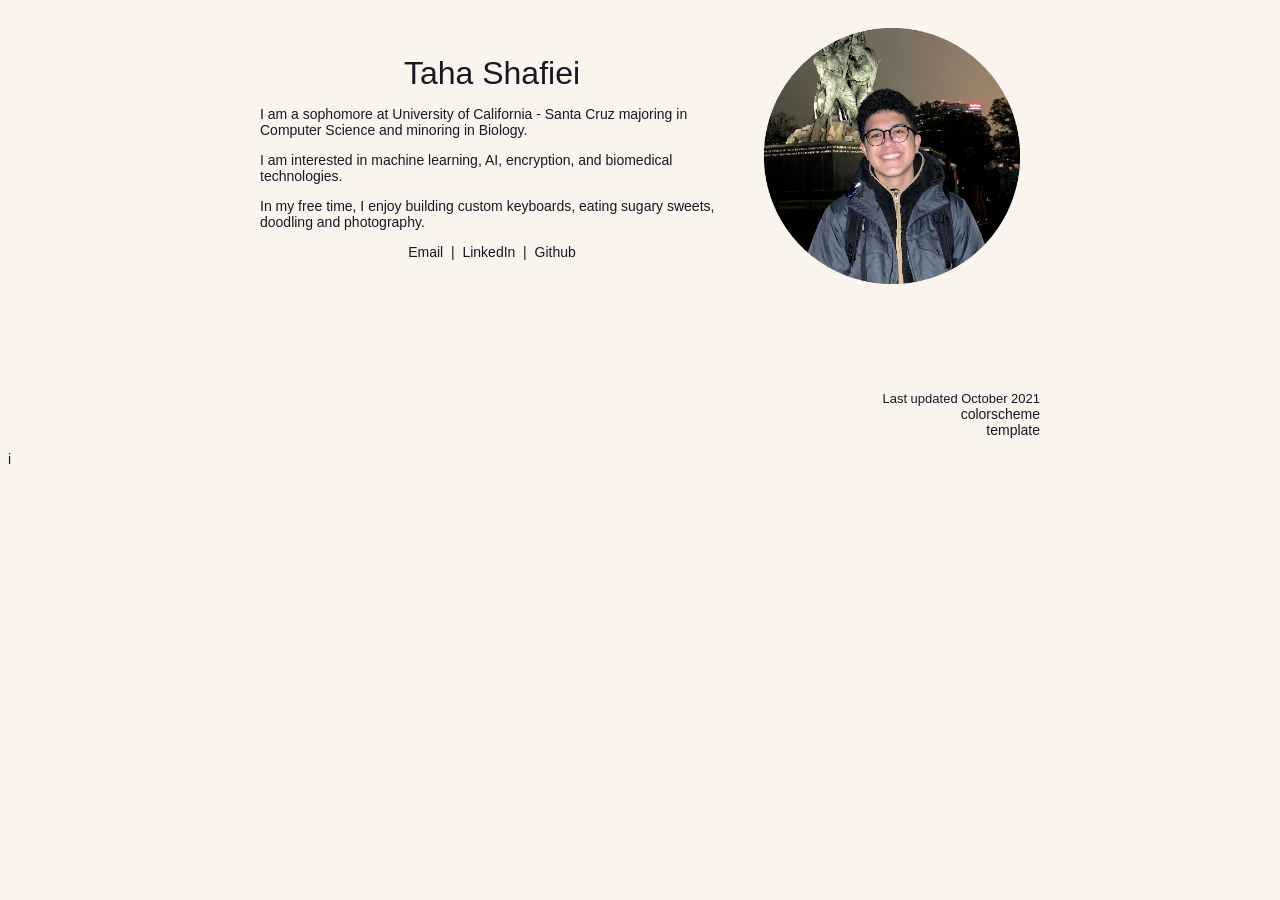
==== index.html @ d43fa8a3 "initial commit 2.0" ====
<!DOCTYPE HTML>
<html lang="en"><head><meta http-equiv="Content-Type" content="text/html; charset=UTF-8">

  <title>Taha Shafiei</title>

  <meta name="author" content="Taha Shafiei">
  <meta name="viewport" content="width=device-width, initial-scale=1">

  <link rel="stylesheet" type="text/css" href="style.css">
</head>

<body>
  <table style="width:100%;max-width:800px;border:0px;border-spacing:0px;border-collapse:separate;margin-right:auto;margin-left:auto;"><tbody>
    <tr style="padding:0px">
      <td style="padding:0px">
        <table style="width:100%;border:0px;border-spacing:0px;border-collapse:separate;margin-right:auto;margin-left:auto;"><tbody>
          <tr style="padding:0px">
            <td style="padding:2.5%;width:63%;vertical-align:middle">
              <p style="text-align:center">
                <name>Taha Shafiei</name>
              </p>
              <p>I am a sophomore at University of California - Santa Cruz majoring in Computer Science and minoring in Biology. </p>
              <p>I am interested in machine learning, AI, encryption, and biomedical technologies. </p>
              <p>In my free time, I enjoy building custom keyboards, eating sugary sweets, doodling and photography.</p>
              </p>
              <p style="text-align:center">
                <a href="mailto:tshafiei@ucsc.edu">Email</a> &nbsp|&nbsp
                <a href="https://www.linkedin.com/in/tahashafiei/">LinkedIn</a> &nbsp|&nbsp
                <a href="https://github.com/tahashafiei">Github</a> <!-- &nbsp|&nbsp -->
                <!-- <a href="data/Ankit_Sachdeva.pdf">Resume</a> -->
              </p>
            </td>
            <td style="padding:2.5%;width:40%;max-width:40%">
              <a href="images/taha-circle-rosepinedawnbase.png"><img style="width:100%;max-width:100%" alt="profile photo" src="images/taha-circle-rosepinedawnbase.png " class="hoverZoomLink"></a>
            </td>
          </tr>
        </tbody></table>
        <table style="width:100%;border:0px;border-spacing:0px;border-collapse:separate;margin-right:auto;margin-left:auto;"><tbody>
            <tr>
            <td style="padding:20px;width:100%;vertical-align:middle">
            <!-- <heading>Projects</heading>
              <p>
              Will be added eventually, see github for more.
              </p> -->
            </td>
          </tr>
        </tbody></table>
        <table style="width:100%;border:0px;border-spacing:0px;border-collapse:separate;margin-right:auto;margin-left:auto;"><tbody>

        <table style="width:100%;border:0px;border-spacing:0px;border-collapse:separate;margin-right:auto;margin-left:auto;"><tbody>
          <tr>
            <td style="padding:0px">
              <br>
              <p style="text-align:right;font-size:small;">

                <br>
                Last updated October 2021 <br>
                <a href="https://rosepinetheme.com">colorscheme</a> <br>
                <a href="https://github.com/jonbarron/jonbarron_website">template</a>
                </p>
            </td>
          </tr>
        </tbody></table>

      </td>
    </tr>
  </table>
</body>

</html>

<!--  https://web.dev/measure/ -->i
---- style.css ----
/* latin-ext */
@font-face {
  font-family: "San Francisco";
  font-weight: 400;
  src: url("https://applesocial.s3.amazonaws.com/assets/styles/fonts/sanfrancisco/sanfranciscodisplay-regular-webfont.woff");
}

a {
  color: #56949f;
  text-decoration: none;
}

a:focus,
a:hover {
  color: #d7827e;
  text-decoration: none;
}

body,
td,
th,
tr,
p,
a {
  background: #faf4ed;
  color: #191724;
  font-family: 'San Fransisco', Verdana, Helvetica, sans-serif;
  font-size: 14px
}

strong {
  font-family: 'San Fransisco', Verdana, Helvetica, sans-serif;
  font-size: 14px;
}

heading {
  font-family: 'San Fransisco', Verdana, Helvetica, sans-serif;
  font-size: 22px;
}

papertitle {
  font-family: 'San Fransisco', Verdana, Helvetica, sans-serif;
  font-size: 14px;
  font-weight: 700
}

name {
  font-family: 'San Fransisco', Verdana, Helvetica, sans-serif;
  font-size: 32px;
}

.one {
  width: 160px;
  height: 160px;
  position: relative;
}

.two {
  width: 160px;
  height: 160px;
  position: absolute;
  transition: opacity .2s ease-in-out;
  -moz-transition: opacity .2s ease-in-out;
  -webkit-transition: opacity .2s ease-in-out;
}

.fade {
  transition: opacity .2s ease-in-out;
  -moz-transition: opacity .2s ease-in-out;
  -webkit-transition: opacity .2s ease-in-out;
}

span.highlight {
  background-color: #ffffd0;
}
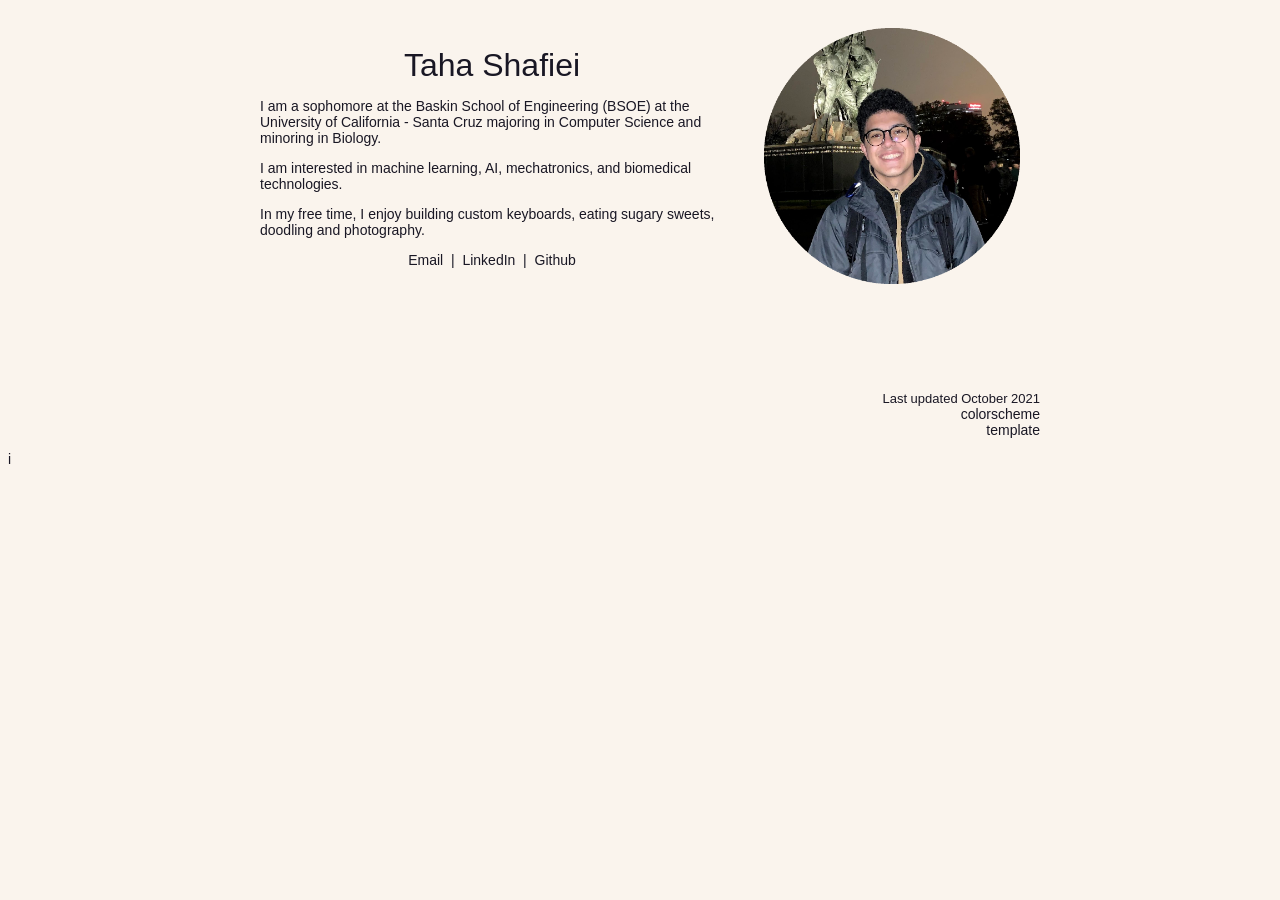
==== commit 5d0baaeb: "changes made to first line" ====
--- a/index.html
+++ b/index.html
@@ -19,8 +19,8 @@
               <p style="text-align:center">
                 <name>Taha Shafiei</name>
               </p>
-              <p>I am a sophomore at University of California - Santa Cruz majoring in Computer Science and minoring in Biology. </p>
-              <p>I am interested in machine learning, AI, encryption, and biomedical technologies. </p>
+              <p>I am a sophomore at the Baskin School of Engineering (BSOE) at the University of California - Santa Cruz majoring in Computer Science and minoring in Biology. </p>
+              <p>I am interested in machine learning, AI, mechatronics, and biomedical technologies. </p>
               <p>In my free time, I enjoy building custom keyboards, eating sugary sweets, doodling and photography.</p>
               </p>
               <p style="text-align:center">
